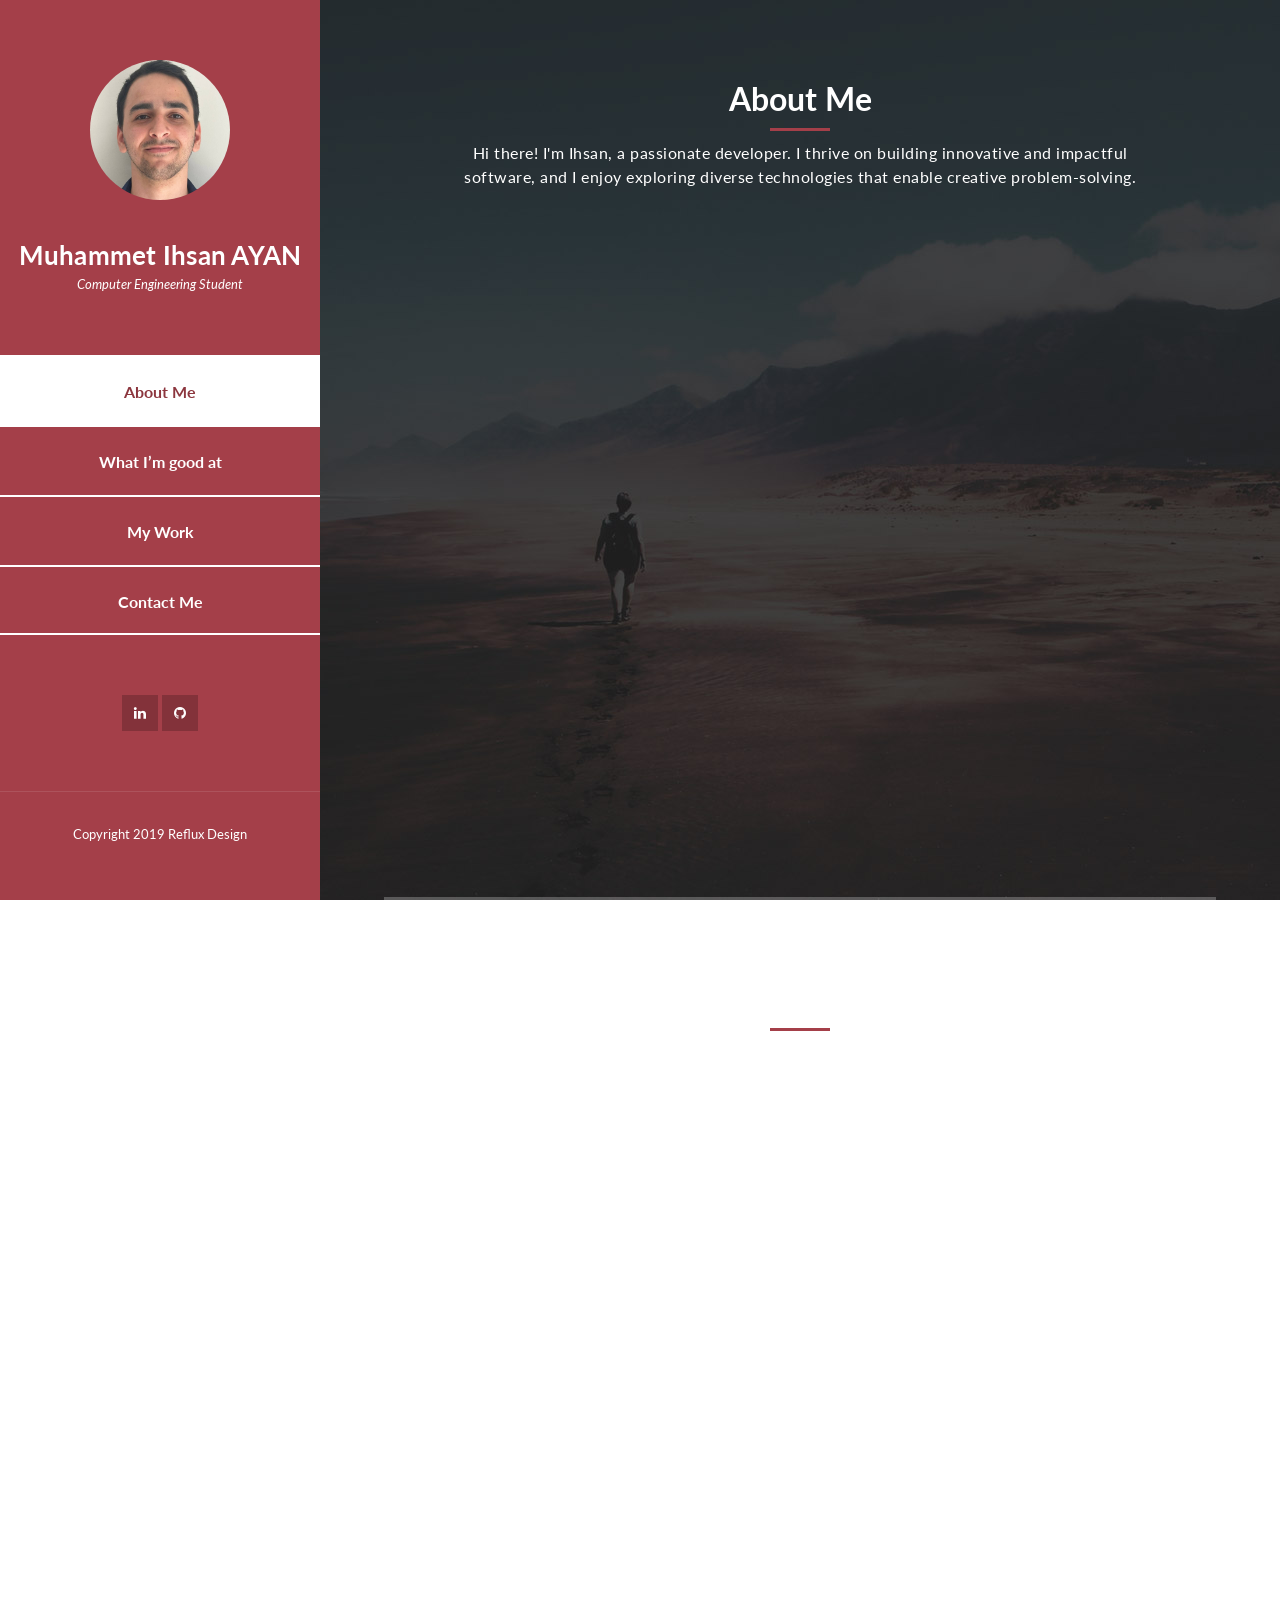
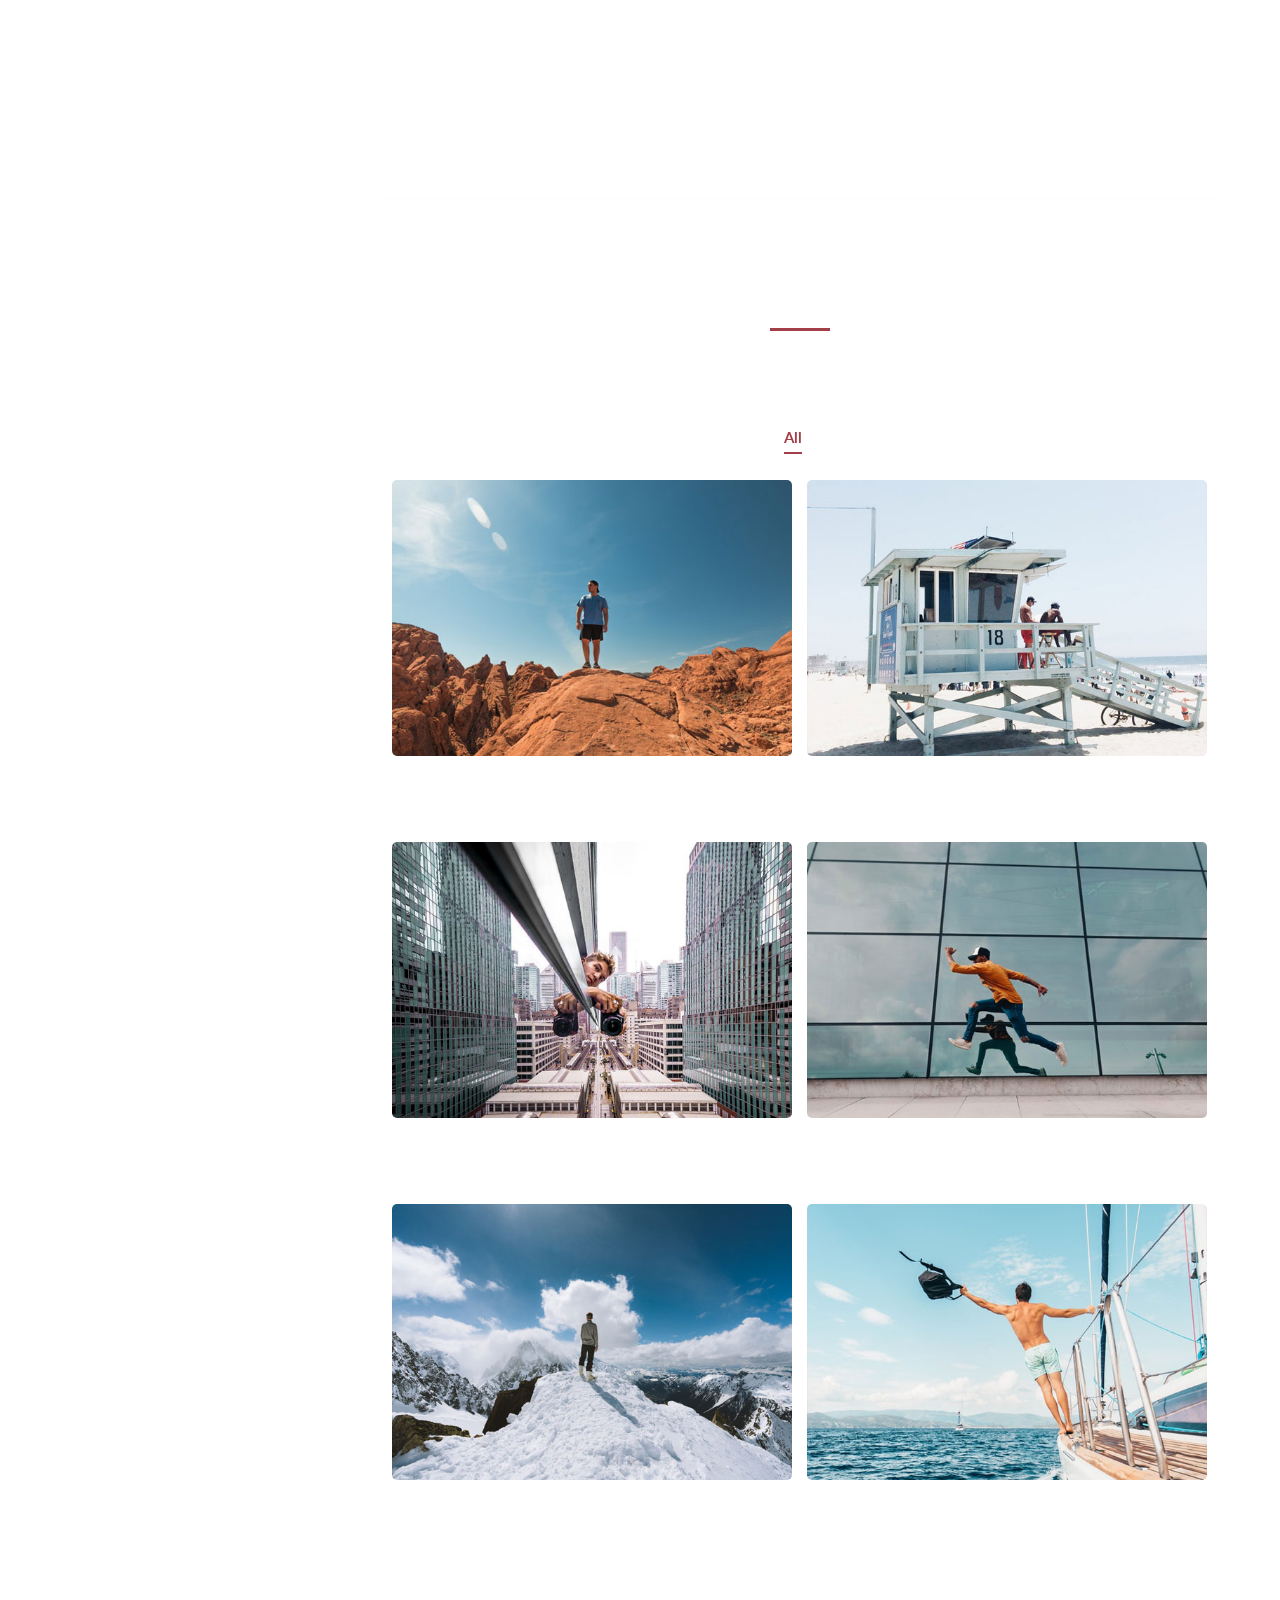
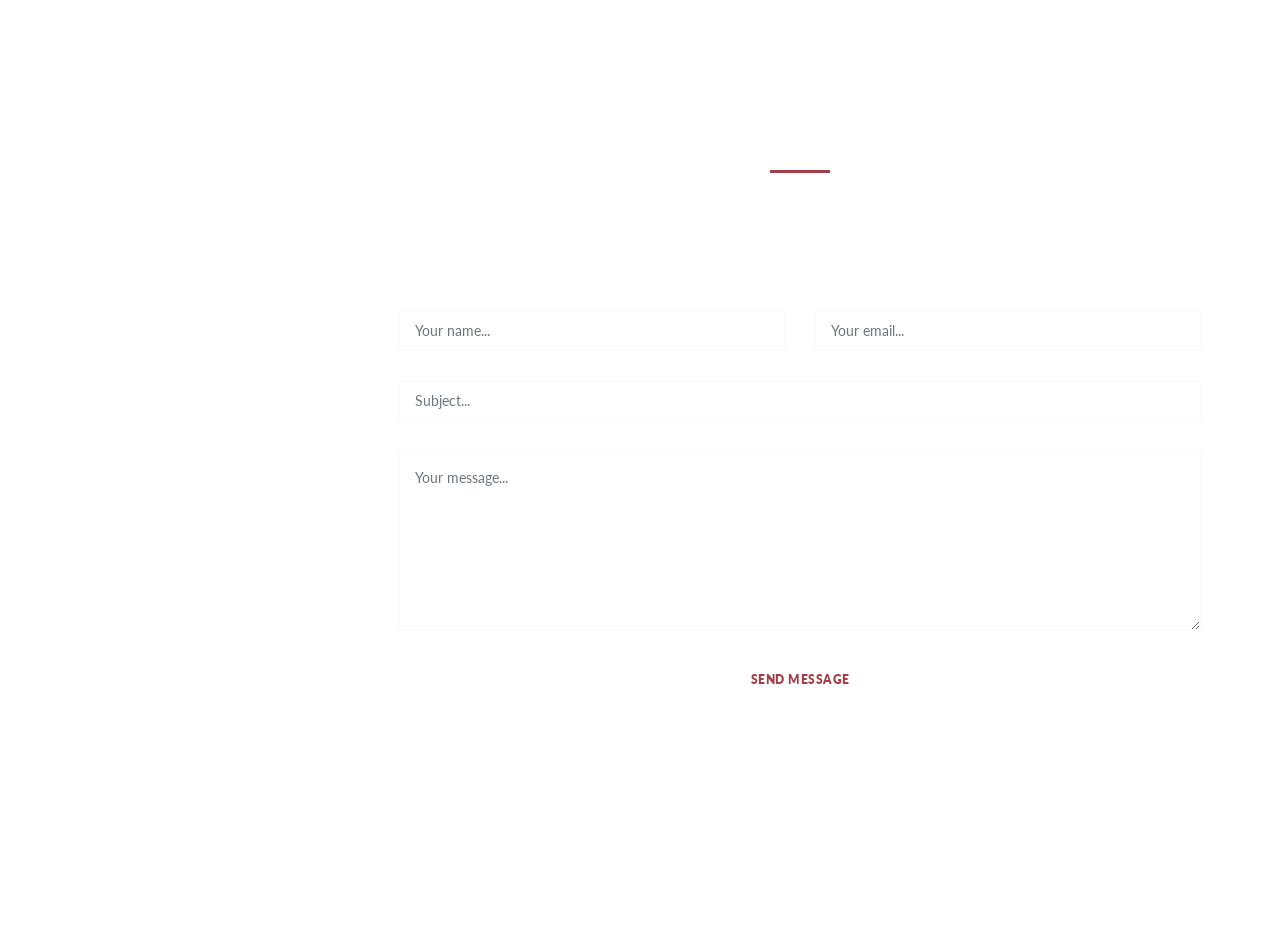
==== index.html @ 386adb04 "Initial portfolio upload" ====
<!DOCTYPE html>
<html lang="en">
  <head>
    <meta charset="utf-8" />
    <meta
      name="viewport"
      content="width=device-width, initial-scale=1, shrink-to-fit=no"
    />
    <meta name="description" content="" />
    <meta name="author" content="" />
    <link
      href="https://fonts.googleapis.com/css?family=Lato:100,300,400,700,900"
      rel="stylesheet"
    />

    <title>Portfolio</title>
<!--
Reflux Template
https://templatemo.com/tm-531-reflux
-->
    <!-- Bootstrap core CSS -->
    <link href="vendor/bootstrap/css/bootstrap.min.css" rel="stylesheet" />

    <!-- Additional CSS Files -->
    <link rel="stylesheet" href="assets/css/fontawesome.css" />
    <link rel="stylesheet" href="assets/css/templatemo-style.css" />
    <link rel="stylesheet" href="assets/css/owl.css" />
    <link rel="stylesheet" href="assets/css/lightbox.css" />
  </head>

  <body>
    <div id="page-wraper">
      <!-- Sidebar Menu -->
      <div class="responsive-nav">
        <i class="fa fa-bars" id="menu-toggle"></i>
        <div id="menu" class="menu">
          <i class="fa fa-times" id="menu-close"></i>
          <div class="container">
            <div class="image">
              <a href="#"><img src="assets/images/author-image.jpg" alt="" /></a>
            </div>
            <div class="author-content">
              <h4>Muhammet Ihsan AYAN</h4>
              <span>Computer Engineering Student</span>
            </div>
            <nav class="main-nav" role="navigation">
              <ul class="main-menu">
                <li><a href="#section1">About Me</a></li>
                <li><a href="#section2">What I’m good at</a></li>
                <li><a href="#section3">My Work</a></li>
                <li><a href="#section4">Contact Me</a></li>
              </ul>
            </nav>
            <div class="social-network">
              <ul class="soial-icons">
                <li>
                  <a href="https://www.linkedin.com/in/ihsan-ayan-940320296/"><i class="fa fa-linkedin"></i></a>
                </li>
                <li>
                  <a href="https://github.com/ayanova"><i class="fa fa-github"></i></a>
                </li>
              </ul>
            </div>
            <div class="copyright-text">
              <p>Copyright 2019 Reflux Design</p>
            </div>
          </div>
        </div>
      </div>

      <section class="section about-me" data-section="section1">
        <div class="container">
          <div class="section-heading">
            <h2>About Me</h2>
            <div class="line-dec"></div>
            <span
              >Hi there! I'm Ihsan, a passionate developer. I thrive on building innovative and impactful software, and I enjoy exploring diverse technologies that enable creative problem-solving.</span
            >
          </div>
        </div>
      </section>

      <section class="section my-services" data-section="section2">
        <div class="container">
          <div class="section-heading">
            <h2>What I'm good at?</h2>
            <div class="line-dec"></div>
            <span
              >I'm skilled in web development, creating responsive and dynamic applications using modern frameworks like React, and proficient in C programming, with a strong understanding of low-level system programming and optimization techniques.</span
            >
          </div>
        </div>
      </section>

      <section class="section my-work" data-section="section3">
        <div class="container">
          <div class="section-heading">
            <h2>My Work</h2>
            <div class="line-dec"></div>
            <span
              >To see my work, you can visit my GitHub page.</span
            >
          </div>
          <div class="row">
            <div class="isotope-wrapper">
              <form class="isotope-toolbar">
                <label
                  ><input
                    type="radio"
                    data-type="*"
                    checked=""
                    name="isotope-filter"
                  />
                  <span>all</span></label
                >
                
              </form>
              <div class="isotope-box">
                <div class="isotope-item" data-type="nature">
                  <figure class="snip1321">
                    <img
                      src="assets/images/portfolio-01.jpg"
                      alt="sq-sample26"
                    />
                    <figcaption>
                      <a
                        href="assets/images/portfolio-01.jpg"
                        data-lightbox="image-1"
                        data-title="Caption"
                        ><i class="fa fa-search"></i
                      ></a>
                      <h4>First Title</h4>
                      <span>free to use our template</span>
                    </figcaption>
                  </figure>
                </div>

                <div class="isotope-item" data-type="people">
                  <figure class="snip1321">
                    <img
                      src="assets/images/portfolio-02.jpg"
                      alt="sq-sample26"
                    />
                    <figcaption>
                      <a
                        href="assets/images/portfolio-02.jpg"
                        data-lightbox="image-1"
                        data-title="Caption"
                        ><i class="fa fa-search"></i
                      ></a>
                      <h4>Second Title</h4>
                      <span>please tell your friends</span>
                    </figcaption>
                  </figure>
                </div>

                <div class="isotope-item" data-type="animals">
                  <figure class="snip1321">
                    <img
                      src="assets/images/portfolio-03.jpg"
                      alt="sq-sample26"
                    />
                    <figcaption>
                      <a
                        href="assets/images/portfolio-03.jpg"
                        data-lightbox="image-1"
                        data-title="Caption"
                        ><i class="fa fa-search"></i
                      ></a>
                      <h4>Item Third</h4>
                      <span>customize anything</span>
                    </figcaption>
                  </figure>
                </div>

                <div class="isotope-item" data-type="people">
                  <figure class="snip1321">
                    <img
                      src="assets/images/portfolio-04.jpg"
                      alt="sq-sample26"
                    />
                    <figcaption>
                      <a
                        href="assets/images/portfolio-04.jpg"
                        data-lightbox="image-1"
                        data-title="Caption"
                        ><i class="fa fa-search"></i
                      ></a>
                      <h4>Item Fourth</h4>
                      <span>Re-distribution not allowed</span>
                    </figcaption>
                  </figure>
                </div>

                <div class="isotope-item" data-type="nature">
                  <figure class="snip1321">
                    <img
                      src="assets/images/portfolio-05.jpg"
                      alt="sq-sample26"
                    />
                    <figcaption>
                      <a
                        href="assets/images/portfolio-05.jpg"
                        data-lightbox="image-1"
                        data-title="Caption"
                        ><i class="fa fa-search"></i
                      ></a>
                      <h4>Fifth Awesome</h4>
                      <span>Ut sollicitudin risus</span>
                    </figcaption>
                  </figure>
                </div>

                <div class="isotope-item" data-type="animals">
                  <figure class="snip1321">
                    <img
                      src="assets/images/portfolio-06.jpg"
                      alt="sq-sample26"
                    />
                    <figcaption>
                      <a
                        href="assets/images/portfolio-06.jpg"
                        data-lightbox="image-1"
                        data-title="Caption"
                        ><i class="fa fa-search"></i
                      ></a>
                      <h4>Awesome Sixth</h4>
                      <span>Donec eget massa ante</span>
                    </figcaption>
                  </figure>
                </div>
              </div>
            </div>
          </div>
        </div>
      </section>

      <section class="section contact-me" data-section="section4">
        <div class="container">
          <div class="section-heading">
            <h2>Contact Me</h2>
            <div class="line-dec"></div>
            <span
              >Feel free to reach out if you'd like to collaborate on a project, have any questions, or just want to connect! </span
            >
          </div>
          <div class="row">
            <div class="right-content">
              <div class="container">
                <form id="contact" action="" method="post">
                  <div class="row">
                    <div class="col-md-6">
                      <fieldset>
                        <input
                          name="name"
                          type="text"
                          class="form-control"
                          id="name"
                          placeholder="Your name..."
                          required=""
                        />
                      </fieldset>
                    </div>
                    <div class="col-md-6">
                      <fieldset>
                        <input
                          name="email"
                          type="text"
                          class="form-control"
                          id="email"
                          placeholder="Your email..."
                          required=""
                        />
                      </fieldset>
                    </div>
                    <div class="col-md-12">
                      <fieldset>
                        <input
                          name="subject"
                          type="text"
                          class="form-control"
                          id="subject"
                          placeholder="Subject..."
                          required=""
                        />
                      </fieldset>
                    </div>
                    <div class="col-md-12">
                      <fieldset>
                        <textarea
                          name="message"
                          rows="6"
                          class="form-control"
                          id="message"
                          placeholder="Your message..."
                          required=""
                        ></textarea>
                      </fieldset>
                    </div>
                    <div class="col-md-12">
                      <fieldset>
                        <button type="submit" id="form-submit" class="button">
                          Send Message
                        </button>
                      </fieldset>
                    </div>
                  </div>
                </form>
              </div>
            </div>
          </div>
        </div>
      </section>
    </div>

    <!-- Scripts -->
    <!-- Bootstrap core JavaScript -->
    <script src="vendor/jquery/jquery.min.js"></script>
    <script src="vendor/bootstrap/js/bootstrap.bundle.min.js"></script>

    <script src="assets/js/isotope.min.js"></script>
    <script src="assets/js/owl-carousel.js"></script>
    <script src="assets/js/lightbox.js"></script>
    <script src="assets/js/custom.js"></script>
    <script>
      //according to loftblog tut
      $(".main-menu li:first").addClass("active");

      var showSection = function showSection(section, isAnimate) {
        var direction = section.replace(/#/, ""),
          reqSection = $(".section").filter(
            '[data-section="' + direction + '"]'
          ),
          reqSectionPos = reqSection.offset().top - 0;

        if (isAnimate) {
          $("body, html").animate(
            {
              scrollTop: reqSectionPos
            },
            800
          );
        } else {
          $("body, html").scrollTop(reqSectionPos);
        }
      };

      var checkSection = function checkSection() {
        $(".section").each(function() {
          var $this = $(this),
            topEdge = $this.offset().top - 80,
            bottomEdge = topEdge + $this.height(),
            wScroll = $(window).scrollTop();
          if (topEdge < wScroll && bottomEdge > wScroll) {
            var currentId = $this.data("section"),
              reqLink = $("a").filter("[href*=\\#" + currentId + "]");
            reqLink
              .closest("li")
              .addClass("active")
              .siblings()
              .removeClass("active");
          }
        });
      };

      $(".main-menu").on("click", "a", function(e) {
        e.preventDefault();
        showSection($(this).attr("href"), true);
      });

      $(window).scroll(function() {
        checkSection();
      });
    </script>
  </body>
</html>
---- assets/css/templatemo-style.css ----
/*

Reflux Template

https://templatemo.com/tm-531-reflux

*/

@import url(fontawesome.css);
@import url("https://fonts.googleapis.com/css?family=Lato:100,300,400,700,900");
body {
    font-family: 'Lato', sans-serif;
}

#page-wraper {
    background: url(../images/page-bg.jpg) no-repeat center center fixed;
    -webkit-background-size: cover;
    -moz-background-size: cover;
    -o-background-size: cover;
    background-size: cover;
    width: 100%;
}


/* Basic */

body {
    overflow-x: hidden;
}

input,
select,
textarea {
    outline: none;
}

a,
a:hover {
    text-decoration: none;
}

p {
    font-size: 16px;
    line-height: 24px;
    color: #fff;
}

h4 {
    font-size: 26px;
    font-weight: 700;
    color: #fff;
    letter-spacing: 0.25px;
}

img {
    width: 100%;
    overflow: hidden;
}

ul {
    padding: 0;
    margin: 0;
    list-style: none;
}

ul li {
    display: inline-block;
}

html {
    -webkit-box-sizing: border-box;
    -moz-box-sizing: border-box;
    box-sizing: border-box;
}

*,
*:before,
*:after {
    -webkit-box-sizing: inherit;
    -moz-box-sizing: inherit;
    box-sizing: inherit;
}

.clearfix {
    zoom: 1;
}

.clearfix:before,
.clearfix:after {
    content: "";
    display: table;
}

.clearfix:after {
    clear: both;
}

.container {
    margin: 0 auto;
}

.main-nav {
    text-align: center;
}

.main-nav li:last-child a {
    border-bottom: 2px solid #fff;
}

.main-nav li {
    display: block;
}

.main-nav li a {
    height: 70px;
    line-height: 70px;
    display: inline-block;
    font-size: 16px;
    font-weight: 700;
    color: #fff;
    width: 100%;
    transition: all 0.5s;
    border-top: 2px solid #fff;
}

.main-nav li:hover a,
.main-nav li.active a {
    background: #fff;
    color: #8c363e;
}

/* Sidebar Menu */

.menu .image {
    margin-top: 60px;
}

.menu .image img {
    width: 140px;
    height: 140px;
    border-radius: 50%;
    text-align: center;
}

.menu .author-content {
    margin: 40px 0px 60px 0px;
}

.menu .author-content h4 {
    margin-bottom: 0px;
}

.menu .author-content span {
    font-size: 13px;
    font-style: italic;
    color: #fff;
}

.menu .social-network {
    margin-top: 60px;
}

.menu .social-network ul li {
    margin: 0 3px;
}

.menu .social-network ul li a {
    width: 40px;
    height: 40px;
    display: inline-block;
    text-align: center;
    line-height: 40px;
    background-color: rgba(0, 0, 0, 0.2);
    color: #fff;
    font-size: 14px;
    transition: all 0.5s;
}

.menu .social-network ul li a:hover {
    background-color: #fff;
    color: #a43f49;
}

.menu .copyright-text {
    position: relative;
    margin-top: 60px;
}

.menu .copyright-text p {
    border-top: 1px solid rgba(250, 250, 250, 0.1);
    display: inline-block;
    width: 100%;
    padding-left: 30px;
    padding-right: 30px;
    padding-top: 30px;
    font-size: 13px;
}

.menu:before,
.menu:after {
    content: "";
    display: table;
}

.menu:after {
    clear: both;
}

.menu a {
    text-decoration: none;
    color: inherit;
}

.menu {
    text-align: center;
}

.menu::-webkit-scrollbar {
    display: none;
}

.menu {
    left: 10%;
  -webkit-transition: -webkit-transform 233ms cubic-bezier(0, 0, 0.21, 1);
  -webkit-overflow-scrolling: touch;
  background-color: #a43f49;
  box-sizing: border-box;
  height: 100vh;  
  max-height: 100vh !important;
  max-width: 80vw !important;
  min-width: 45px !important;
  outline: none;
  overflow-x: hidden !important;
  overflow-y: auto !important;
  padding: 0;
  position: fixed !important;
  top: calc(0px);  
  width: 20%;
  will-change: transform;
  z-index: 9999 !important;
}

.menu-toggle {
  color: #fff;
  cursor: pointer;
  font-size: 25px;
  position: fixed;
  right: 25px;
  top: 25px;
}

#menu-toggle {
    z-index: 999;
    cursor: pointer;
    position: fixed;
    top: 0;
    left: 0;
    color: #a43f49;
    background-color: #fff;
    width: 60px;
    height: 60px;
    text-align: center;
    display: inline-block;
    line-height: 60px;
}

.menu-close {
  cursor: pointer;
}

#menu-close {
    cursor: pointer;
    text-align: right;
    color: #a43f49;
    background-color: #fff;
    width: 100%;
    height: 60px;
    text-align: center;
    display: inline-block;
    line-height: 60px;
}


/* Section */

.section {
    color: #fff;
    width: 55%;
    right: 10%;
    left: 35%;
    position: relative;
    min-height: 100vh;
    padding-bottom: 80px;
    border-bottom: 3px solid rgba(250, 250, 250, 0.25);
}

.section-heading {
    text-align: center;
    padding: 80px 45px;
}

.section-heading h2 {
    font-size: 32px;
    font-weight: 700;
    color: #fff;
}

.section-heading .line-dec {
    width: 60px;
    height: 3px;
    background-color: #a43f49;
    margin: 10px auto;
}

.section-heading span {
    margin-top: 5px;
    font-size: 16px;
    color: #fff;
    letter-spacing: 0.5px;
}


/* Buttons */

.white-button a {
    display: inline-block;
    padding: 12px 20px;
    background-color: #fff;
    color: #a43f49;
    font-size: 13px;
    font-weight: 800;
    letter-spacing: 0.5px;
    text-transform: uppercase;
    transition: all 0.5s;
}

.white-button a:hover {
    background-color: #a43f49;
    color: #fff;
}

button {
    display: inline-block;
    padding: 10px 20px;
    background-color: #fff;
    color: #a43f49;
    font-size: 12px;
    font-weight: 800;
    letter-spacing: 0.5px;
    text-transform: uppercase;
    transition: all 0.5s;
    border: none;
    outline: none;
    cursor: pointer;
}

button:hover {
    outline: none;
    background-color: #a43f49;
    color: #fff;
}


/* Left & Right Post */

.right-image-post {
    margin-top: 60px;
    padding-top: 60px;
    border-top: 2px solid rgba(250, 250, 250, 0.1);
}

.left-image img,
.right-image img {
    border-radius: 5px;
}

.right-image-post h4,
.left-image-post h4 {
    margin-top: 30px;
}

.right-image-post p,
.left-image-post p {
    margin-top: 20px;
}

.right-image-post .white-button,
.left-image-post .white-button {
    margin-top: 30px;
}


/* Services */

.my-services .col-md-6 {
    padding-left: 5px;
    padding-right: 5px;
}

.service-item {
    margin-bottom: 10px;
    padding: 50px;
    background-color: rgba(250, 250, 250, 0.1);
    transition: all 0.5s;
}

.service-item h4 {
    transition: all 0.5s;
}

.service-item p {
    transition: all 0.5s;
}

.service-item:hover {
    background-color: rgba(250, 250, 250, 1);
}

.service-item:hover h4 {
    color: #1e1e1e;
}

.service-item:hover p {
    color: #4a4a4a;
}

.service-item .service-icon {
    width: 70px;
    height: 70px;
    display: inline-block;
    margin-bottom: 30px;
    background-size: cover;
    background-repeat: no-repeat;
    transition: all 0.5s;
}

.service-item .first-service-icon {
    background-image: url(../images/first-white-icon.png);
}

.service-item:hover .first-service-icon {
    background-image: url(../images/first-main-icon.png);
}

.service-item .second-service-icon {
    background-image: url(../images/second-white-icon.png);
}

.service-item:hover .second-service-icon {
    background-image: url(../images/second-main-icon.png);
}

.service-item .third-service-icon {
    background-image: url(../images/third-white-icon.png);
}

.service-item:hover .third-service-icon {
    background-image: url(../images/third-main-icon.png);
}

.service-item .fourth-service-icon {
    background-image: url(../images/fourth-white-icon.png);
}

.service-item:hover .fourth-service-icon {
    background-image: url(../images/fourth-main-icon.png);
}


/* My Work */

section.my-work .section-heading {
    text-align: center;
    padding: 80px 45px 50px 45px;
}

.isotope-wrapper {
    position: relative;
    width: 100%;
    margin: auto;
}

.isotope-toolbar input[type="radio"] {
    display: none;
}

.isotope-toolbar span {
    text-transform: capitalize;
    display: inline-block;
    margin-right: 15px;
    padding-bottom: 3px;
    font-size: 15px;
    font-weight: 700;
    border-bottom: 2px solid transparent;
    transform: ease-in-out 0.5s;
    cursor: pointer;
}

.isotope-toolbar input[type="radio"]:checked + span {
    color: #a43f49;
    border-bottom: 2px solid #a43f49;
}

.isotope-box {
    position: relative;
    width: 100%;
}

.isotope-toolbar {
    text-align: center;
    margin: 10px;
}

.isotope-toolbar p {
    border-top: 1px solid #fff;
    padding-top: 15px;
}

.isotope-toolbar a {
    color: #fff;
}

.isotope-item {
    position: relative;
    width: 48%;
    margin: 1%;
    border-bottom: 2px solid rgba(250,250,250,0.1);
    padding-bottom: 30px;
    margin-bottom: 30px;
}

.isotope-item img {
    top: 0;
    left: 0;
    width: 100%;
    height: 100%;
    border-radius: 5px;
}

.lazyload {
    background: #f7f7f7;
}

.lazyloading {
    background: #f7f7f7 url(//afarkas.github.io/lazysizes/assets/imgs/loader.gif) no-repeat center;
    min-height: 60px;
}

figure.snip1321 {
  overflow: hidden;
  text-align: center;
  -webkit-perspective: 50em;
  perspective: 50em;
}
figure.snip1321 * {
  -webkit-box-sizing: padding-box;
  box-sizing: padding-box;
  -webkit-transition: all 0.2s ease-out;
  transition: all 0.2s ease-out;
}
figure.snip1321 figcaption {
  top: 50%;
  left: 20px;
  right: 20px;
  position: absolute;
  opacity: 0;
  z-index: 1;
}
figure.snip1321 h4 {
    margin-top: 15px;
  margin-bottom: 5px;
  color: #232323;
}
figure.snip1321 span {
    font-size: 14px;
    font-style: italic;
    display: block;
    color: #7a7a7a;
}
figure.snip1321 i {
  position: relative!important;
  font-size: 18px;
  background-color: #a43f49;
  width: 40px;
  height: 40px;
  display: inline-block;
  text-align: center;
  line-height: 40px;
  border-radius: 5px;
  color: #fff;
}
figure.snip1321:after {
  background-color: #ffffff;
  position: absolute;
  content: "";
  display: block;
  top: 20px;
  left: 20px;
  right: 20px;
  bottom: 20px;
  -webkit-transition: all 0.4s ease-in-out;
  transition: all 0.4s ease-in-out;
  -webkit-transform: rotateX(-90deg);
  transform: rotateX(-90deg);
  -webkit-transform-origin: 50% 50%;
  -ms-transform-origin: 50% 50%;
  transform-origin: 50% 50%;
  opacity: 0;
}
figure.snip1321 a {
  left: 0;
  right: 0;
  top: 0;
  bottom: 0;
  z-index: 1;
}
figure.snip1321:hover figcaption,
figure.snip1321.hover figcaption {
  -webkit-transform: translateY(-50%);
  transform: translateY(-50%);
  opacity: 1;
  -webkit-transition-delay: 0.2s;
  transition-delay: 0.2s;
}
figure.snip1321:hover:after,
figure.snip1321.hover:after {
  -webkit-transform: rotateX(0);
  transform: rotateX(0);
  opacity: 0.9;
}


/* Contact Me */

section.contact-me {
    border-bottom: none;
}

#contact input {
    background-color: rgba(250,250,250,0.1);
    border: 1px solid rgba(250,250,250,1);
    border-radius: 0px;
    margin-bottom: 30px;
    color: #fff;
    font-size: 14px;
    height: 40px;
    line-height: 40px;
    width: 100%;
    padding-left: 15px;
}

#contact input:focus {
    outline: none;
    box-shadow: none;
}

#contact textarea {
    background-color: rgba(250,250,250,0.1);
    border: 1px solid rgba(250,250,250,1);
    border-radius: 0px;
    margin-bottom: 30px;
    color: #fff;
    font-size: 14px;
    height: 180px;
    max-height: 220px;
    line-height: 40px;
    width: 100%;
    padding-left: 15px;
}

#contact textarea:focus {
    outline: none;
    box-shadow: none;
}

#contact {
    text-align: center;
}

@media screen and (max-width: 1680px) {
    .menu {
        left: 5%;
    }

    .section {
        color: #fff;
        width: 65%;
        right: 5%;
        left: 30%;
    }
}

@media screen and (max-width: 1680px) and (min-width: 846px) { 
    .menu .social-network ul li a {
        width: 36px;
        height: 36px;
        line-height: 36px;
    }

    .menu .social-network ul li {
        margin: 0;
    }

    .menu .image {
        margin-top: 60px;
    }
}

@media screen and (max-width: 1280px) {
    .menu {
        left: 0%;
    }

    .right-image-post h4,
    .left-image-post h4 {
        margin-top: 0px;
    }

    .right-image-post p,
    .left-image-post p {
        margin-top: 15px;
    }

    .right-image-post .white-button,
    .left-image-post .white-button {
        margin-top: 25px;
    }

}

.menu .container {
    padding-left: 0;
    padding-right: 0;
}

@media screen and (max-width: 1280px) and (min-width: 846px) {
    .menu {
        width: 25%;
    }
}

#menu-toggle,
#menu-close {
    display: none;
}  

@media screen and (max-width: 845px) {        
    #menu-toggle,
    #menu-close {
        display: inline-block;
    }    

    .menu {        
        width: 320px;
        -webkit-transform: translateX(-100%) !important;
        transform: translateX(-100%) !important;
        transition: -webkit-transform 233ms cubic-bezier(0, 0, 0.21, 1);
        transition: transform 233ms cubic-bezier(0, 0, 0.21, 1);
        transition: transform 233ms cubic-bezier(0, 0, 0.21, 1), -webkit-transform 233ms cubic-bezier(0, 0, 0.21, 1);
    }

    .menu .image {
        margin-top: 40px;        
    }

    .menu .image img {
        width: 120px;
        height: 120px;
    }

    .menu .author-content {
        margin: 20px 0px 40px 0px;
    }

    .menu .container {
        padding-left: 15px;
        padding-right: 15px;
    }

    .menu.open {
        display: inline-block;
        -webkit-transform: translateX(0) !important;
                transform: translateX(0) !important;
    }

    .responsive-nav {
        display: inline-block;
    }
    .section {
        width: 94%;
        right: 3%;
        left: 3%;
    }
    .isotope-item {
        width: 94%;
        margin: 3%;
    }
    .left-image-post img {
        margin-bottom: 30px;
    }
    .right-image-post img {
        margin-top: 30px;
    }
    .isotope-item {
        border-bottom: none;
        text-align: center;
    }
    .isotope-toolbar {
        margin-bottom: 20px;
    }
}
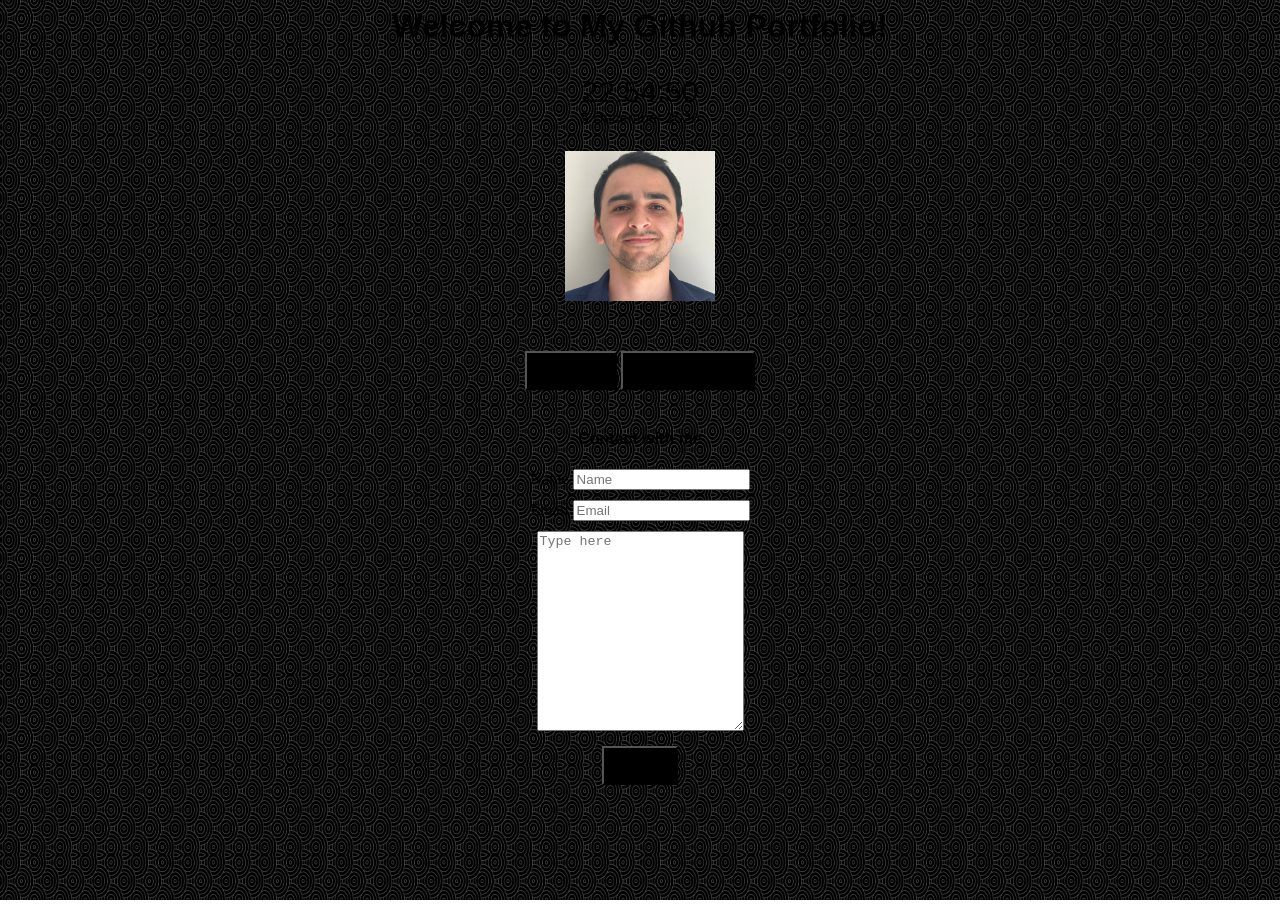
==== commit d03fbd6d: "Initial portfolio upload" ====
--- a/index.html
+++ b/index.html
@@ -1,376 +1,51 @@
-<!DOCTYPE html>
-<html lang="en">
-  <head>
-    <meta charset="utf-8" />
-    <meta
-      name="viewport"
-      content="width=device-width, initial-scale=1, shrink-to-fit=no"
-    />
-    <meta name="description" content="" />
-    <meta name="author" content="" />
-    <link
-      href="https://fonts.googleapis.com/css?family=Lato:100,300,400,700,900"
-      rel="stylesheet"
-    />
+<html lang="en-US">
+    
+    <head>
+        <title>My Github Portfolio</title>
+        <link rel="stylesheet" href="general_design.css">
+        <meta name="viewport" content="width=device-width, initial-scale=1.0">
+    </head>
+    
+    <!--Menu-->
 
-    <title>Portfolio</title>
-<!--
-Reflux Template
-https://templatemo.com/tm-531-reflux
--->
-    <!-- Bootstrap core CSS -->
-    <link href="vendor/bootstrap/css/bootstrap.min.css" rel="stylesheet" />
+    <body>
+        <h1 style="text-align: center; margin-bottom: 30;">Welcome to My Github Portfolio!</h1>
+        
+        <div id="clock" style="font-family: Verdana, Geneva, Tahoma, sans-serif; text-align: center; font-size: 30;">00:00:00</div>
+        <div id="date" style="font-family: Verdana, Geneva, Tahoma, sans-serif; text-align: center; font-size: 15; margin-bottom: 25;"></div>
 
-    <!-- Additional CSS Files -->
-    <link rel="stylesheet" href="assets/css/fontawesome.css" />
-    <link rel="stylesheet" href="assets/css/templatemo-style.css" />
-    <link rel="stylesheet" href="assets/css/owl.css" />
-    <link rel="stylesheet" href="assets/css/lightbox.css" />
-  </head>
+        <img src="profile.jpg" alt="main_profile" style="height: 150; width: 150; display: block; margin: auto; margin-bottom: 50;">
+        
+        <div style="text-align: center;">
+            <button style="font-family: Verdana, Geneva, Tahoma, sans-serif;" onclick="document.location='about_me.html'">About Me</button>
+            <button style="font-family: Verdana, Geneva, Tahoma, sans-serif;" onclick="document.location='past_projects.html'">My Past Projects</button>
+        </div>
 
-  <body>
-    <div id="page-wraper">
-      <!-- Sidebar Menu -->
-      <div class="responsive-nav">
-        <i class="fa fa-bars" id="menu-toggle"></i>
-        <div id="menu" class="menu">
-          <i class="fa fa-times" id="menu-close"></i>
-          <div class="container">
-            <div class="image">
-              <a href="#"><img src="assets/images/author-image.jpg" alt="" /></a>
+        <!--Contact with me-->
+        <h4 style="font-family: Verdana, Geneva, Tahoma, sans-serif; text-align: center; margin-top: 40;">Contact with me</h4>
+        
+        <form name="contact_with_me">
+            <div style="text-align: center; margin-bottom: 10;">
+                <label for="name">Name</label>
+                <input type="text" id="name" name="name" placeholder="Name">
+            </div>    
+
+            <div style="text-align: center; margin-bottom: 10;">
+                <label for="email">Email</label>
+                <input type="text" id="email" name="email" placeholder="Email">
+                <!--Email format check?-->
             </div>
-            <div class="author-content">
-              <h4>Muhammet Ihsan AYAN</h4>
-              <span>Computer Engineering Student</span>
+
+            <div style="text-align: center; margin-bottom: 15;">
+                <textarea id="message" name="message" style="height: 200px; width: 207px;" placeholder="Type here"></textarea> 
             </div>
-            <nav class="main-nav" role="navigation">
-              <ul class="main-menu">
-                <li><a href="#section1">About Me</a></li>
-                <li><a href="#section2">What I’m good at</a></li>
-                <li><a href="#section3">My Work</a></li>
-                <li><a href="#section4">Contact Me</a></li>
-              </ul>
-            </nav>
-            <div class="social-network">
-              <ul class="soial-icons">
-                <li>
-                  <a href="https://www.linkedin.com/in/ihsan-ayan-940320296/"><i class="fa fa-linkedin"></i></a>
-                </li>
-                <li>
-                  <a href="https://github.com/ayanova"><i class="fa fa-github"></i></a>
-                </li>
-              </ul>
+
+            <div style="text-align: center;">
+                <button style="font-family: Verdana, Geneva, Tahoma, sans-serif;" onclick="popup_submit()">Submit</button>
             </div>
-            <div class="copyright-text">
-              <p>Copyright 2019 Reflux Design</p>
-            </div>
-          </div>
-        </div>
-      </div>
 
-      <section class="section about-me" data-section="section1">
-        <div class="container">
-          <div class="section-heading">
-            <h2>About Me</h2>
-            <div class="line-dec"></div>
-            <span
-              >Hi there! I'm Ihsan, a passionate developer. I thrive on building innovative and impactful software, and I enjoy exploring diverse technologies that enable creative problem-solving.</span
-            >
-          </div>
-        </div>
-      </section>
+        </form>
 
-      <section class="section my-services" data-section="section2">
-        <div class="container">
-          <div class="section-heading">
-            <h2>What I'm good at?</h2>
-            <div class="line-dec"></div>
-            <span
-              >I'm skilled in web development, creating responsive and dynamic applications using modern frameworks like React, and proficient in C programming, with a strong understanding of low-level system programming and optimization techniques.</span
-            >
-          </div>
-        </div>
-      </section>
-
-      <section class="section my-work" data-section="section3">
-        <div class="container">
-          <div class="section-heading">
-            <h2>My Work</h2>
-            <div class="line-dec"></div>
-            <span
-              >To see my work, you can visit my GitHub page.</span
-            >
-          </div>
-          <div class="row">
-            <div class="isotope-wrapper">
-              <form class="isotope-toolbar">
-                <label
-                  ><input
-                    type="radio"
-                    data-type="*"
-                    checked=""
-                    name="isotope-filter"
-                  />
-                  <span>all</span></label
-                >
-                
-              </form>
-              <div class="isotope-box">
-                <div class="isotope-item" data-type="nature">
-                  <figure class="snip1321">
-                    <img
-                      src="assets/images/portfolio-01.jpg"
-                      alt="sq-sample26"
-                    />
-                    <figcaption>
-                      <a
-                        href="assets/images/portfolio-01.jpg"
-                        data-lightbox="image-1"
-                        data-title="Caption"
-                        ><i class="fa fa-search"></i
-                      ></a>
-                      <h4>First Title</h4>
-                      <span>free to use our template</span>
-                    </figcaption>
-                  </figure>
-                </div>
-
-                <div class="isotope-item" data-type="people">
-                  <figure class="snip1321">
-                    <img
-                      src="assets/images/portfolio-02.jpg"
-                      alt="sq-sample26"
-                    />
-                    <figcaption>
-                      <a
-                        href="assets/images/portfolio-02.jpg"
-                        data-lightbox="image-1"
-                        data-title="Caption"
-                        ><i class="fa fa-search"></i
-                      ></a>
-                      <h4>Second Title</h4>
-                      <span>please tell your friends</span>
-                    </figcaption>
-                  </figure>
-                </div>
-
-                <div class="isotope-item" data-type="animals">
-                  <figure class="snip1321">
-                    <img
-                      src="assets/images/portfolio-03.jpg"
-                      alt="sq-sample26"
-                    />
-                    <figcaption>
-                      <a
-                        href="assets/images/portfolio-03.jpg"
-                        data-lightbox="image-1"
-                        data-title="Caption"
-                        ><i class="fa fa-search"></i
-                      ></a>
-                      <h4>Item Third</h4>
-                      <span>customize anything</span>
-                    </figcaption>
-                  </figure>
-                </div>
-
-                <div class="isotope-item" data-type="people">
-                  <figure class="snip1321">
-                    <img
-                      src="assets/images/portfolio-04.jpg"
-                      alt="sq-sample26"
-                    />
-                    <figcaption>
-                      <a
-                        href="assets/images/portfolio-04.jpg"
-                        data-lightbox="image-1"
-                        data-title="Caption"
-                        ><i class="fa fa-search"></i
-                      ></a>
-                      <h4>Item Fourth</h4>
-                      <span>Re-distribution not allowed</span>
-                    </figcaption>
-                  </figure>
-                </div>
-
-                <div class="isotope-item" data-type="nature">
-                  <figure class="snip1321">
-                    <img
-                      src="assets/images/portfolio-05.jpg"
-                      alt="sq-sample26"
-                    />
-                    <figcaption>
-                      <a
-                        href="assets/images/portfolio-05.jpg"
-                        data-lightbox="image-1"
-                        data-title="Caption"
-                        ><i class="fa fa-search"></i
-                      ></a>
-                      <h4>Fifth Awesome</h4>
-                      <span>Ut sollicitudin risus</span>
-                    </figcaption>
-                  </figure>
-                </div>
-
-                <div class="isotope-item" data-type="animals">
-                  <figure class="snip1321">
-                    <img
-                      src="assets/images/portfolio-06.jpg"
-                      alt="sq-sample26"
-                    />
-                    <figcaption>
-                      <a
-                        href="assets/images/portfolio-06.jpg"
-                        data-lightbox="image-1"
-                        data-title="Caption"
-                        ><i class="fa fa-search"></i
-                      ></a>
-                      <h4>Awesome Sixth</h4>
-                      <span>Donec eget massa ante</span>
-                    </figcaption>
-                  </figure>
-                </div>
-              </div>
-            </div>
-          </div>
-        </div>
-      </section>
-
-      <section class="section contact-me" data-section="section4">
-        <div class="container">
-          <div class="section-heading">
-            <h2>Contact Me</h2>
-            <div class="line-dec"></div>
-            <span
-              >Feel free to reach out if you'd like to collaborate on a project, have any questions, or just want to connect! </span
-            >
-          </div>
-          <div class="row">
-            <div class="right-content">
-              <div class="container">
-                <form id="contact" action="" method="post">
-                  <div class="row">
-                    <div class="col-md-6">
-                      <fieldset>
-                        <input
-                          name="name"
-                          type="text"
-                          class="form-control"
-                          id="name"
-                          placeholder="Your name..."
-                          required=""
-                        />
-                      </fieldset>
-                    </div>
-                    <div class="col-md-6">
-                      <fieldset>
-                        <input
-                          name="email"
-                          type="text"
-                          class="form-control"
-                          id="email"
-                          placeholder="Your email..."
-                          required=""
-                        />
-                      </fieldset>
-                    </div>
-                    <div class="col-md-12">
-                      <fieldset>
-                        <input
-                          name="subject"
-                          type="text"
-                          class="form-control"
-                          id="subject"
-                          placeholder="Subject..."
-                          required=""
-                        />
-                      </fieldset>
-                    </div>
-                    <div class="col-md-12">
-                      <fieldset>
-                        <textarea
-                          name="message"
-                          rows="6"
-                          class="form-control"
-                          id="message"
-                          placeholder="Your message..."
-                          required=""
-                        ></textarea>
-                      </fieldset>
-                    </div>
-                    <div class="col-md-12">
-                      <fieldset>
-                        <button type="submit" id="form-submit" class="button">
-                          Send Message
-                        </button>
-                      </fieldset>
-                    </div>
-                  </div>
-                </form>
-              </div>
-            </div>
-          </div>
-        </div>
-      </section>
-    </div>
-
-    <!-- Scripts -->
-    <!-- Bootstrap core JavaScript -->
-    <script src="vendor/jquery/jquery.min.js"></script>
-    <script src="vendor/bootstrap/js/bootstrap.bundle.min.js"></script>
-
-    <script src="assets/js/isotope.min.js"></script>
-    <script src="assets/js/owl-carousel.js"></script>
-    <script src="assets/js/lightbox.js"></script>
-    <script src="assets/js/custom.js"></script>
-    <script>
-      //according to loftblog tut
-      $(".main-menu li:first").addClass("active");
-
-      var showSection = function showSection(section, isAnimate) {
-        var direction = section.replace(/#/, ""),
-          reqSection = $(".section").filter(
-            '[data-section="' + direction + '"]'
-          ),
-          reqSectionPos = reqSection.offset().top - 0;
-
-        if (isAnimate) {
-          $("body, html").animate(
-            {
-              scrollTop: reqSectionPos
-            },
-            800
-          );
-        } else {
-          $("body, html").scrollTop(reqSectionPos);
-        }
-      };
-
-      var checkSection = function checkSection() {
-        $(".section").each(function() {
-          var $this = $(this),
-            topEdge = $this.offset().top - 80,
-            bottomEdge = topEdge + $this.height(),
-            wScroll = $(window).scrollTop();
-          if (topEdge < wScroll && bottomEdge > wScroll) {
-            var currentId = $this.data("section"),
-              reqLink = $("a").filter("[href*=\\#" + currentId + "]");
-            reqLink
-              .closest("li")
-              .addClass("active")
-              .siblings()
-              .removeClass("active");
-          }
-        });
-      };
-
-      $(".main-menu").on("click", "a", function(e) {
-        e.preventDefault();
-        showSection($(this).attr("href"), true);
-      });
-
-      $(window).scroll(function() {
-        checkSection();
-      });
-    </script>
-  </body>
+        <script src="general_functionality.js"></script>
+    </body>
 </html>
--- a/general_design.css
+++ b/general_design.css
@@ -0,0 +1,34 @@
+h1 {
+    font-family: Arial, Helvetica, sans-serif;
+}
+
+/* Add mobile responsiveness */
+
+#extraText {
+    display: none;
+}
+#showMoreContainer {
+    text-align: center;
+    margin: 10;
+}
+#showMoreBtn {
+    color: rgb(0, 81, 255);
+    cursor: pointer;
+    
+}
+
+button {
+    background-color: black;
+    padding: 10px 15px;
+    font-family: Arial, Helvetica, sans-serif;
+}
+
+body{
+    background-image: url("background.jpg");
+    background-position: center;
+    background-repeat: repeat;
+    background-size: 10% 10%;
+    background-attachment: fixed;
+    min-height: 100vh;
+
+}
